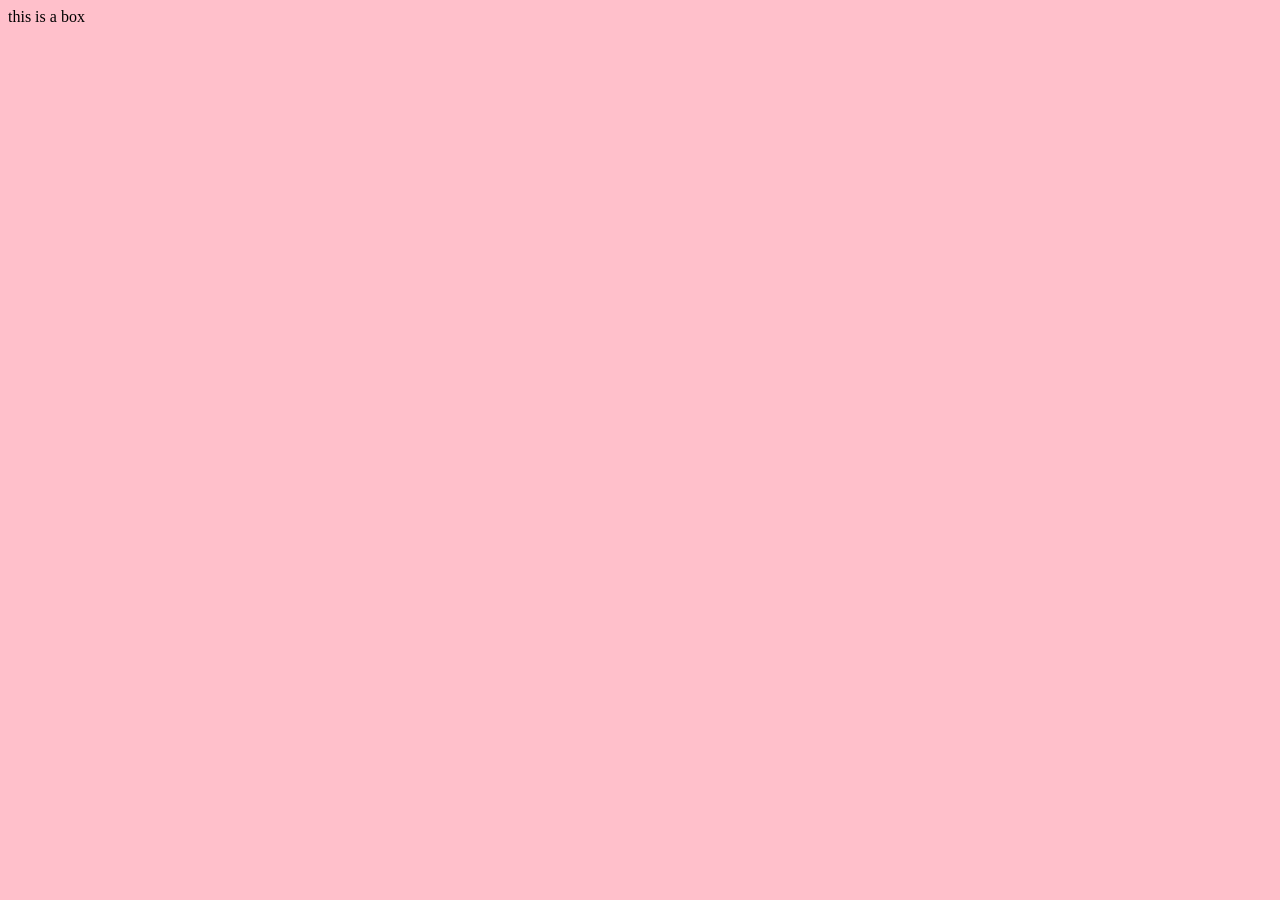
==== index.html @ 016429f2 "Add files via upload" ====
<!DOCTYPE html>
<html lang="en">
<head>
    <meta charset="UTF-8">
    <meta name="viewport" content="width=device-width, initial-scale=1.0">
    <title>Javascript DOM</title>
</head>
<body>
    <div class=""container>
        <div class=""box>
            this is a box
        </div> 
    </div>
    <script>
        document.title="kanika rajput"
        console.log(document.title);
        console.log(document.body);
        document.body.style.backgroundColor="pink"
    </script>
    
</body>
</html>
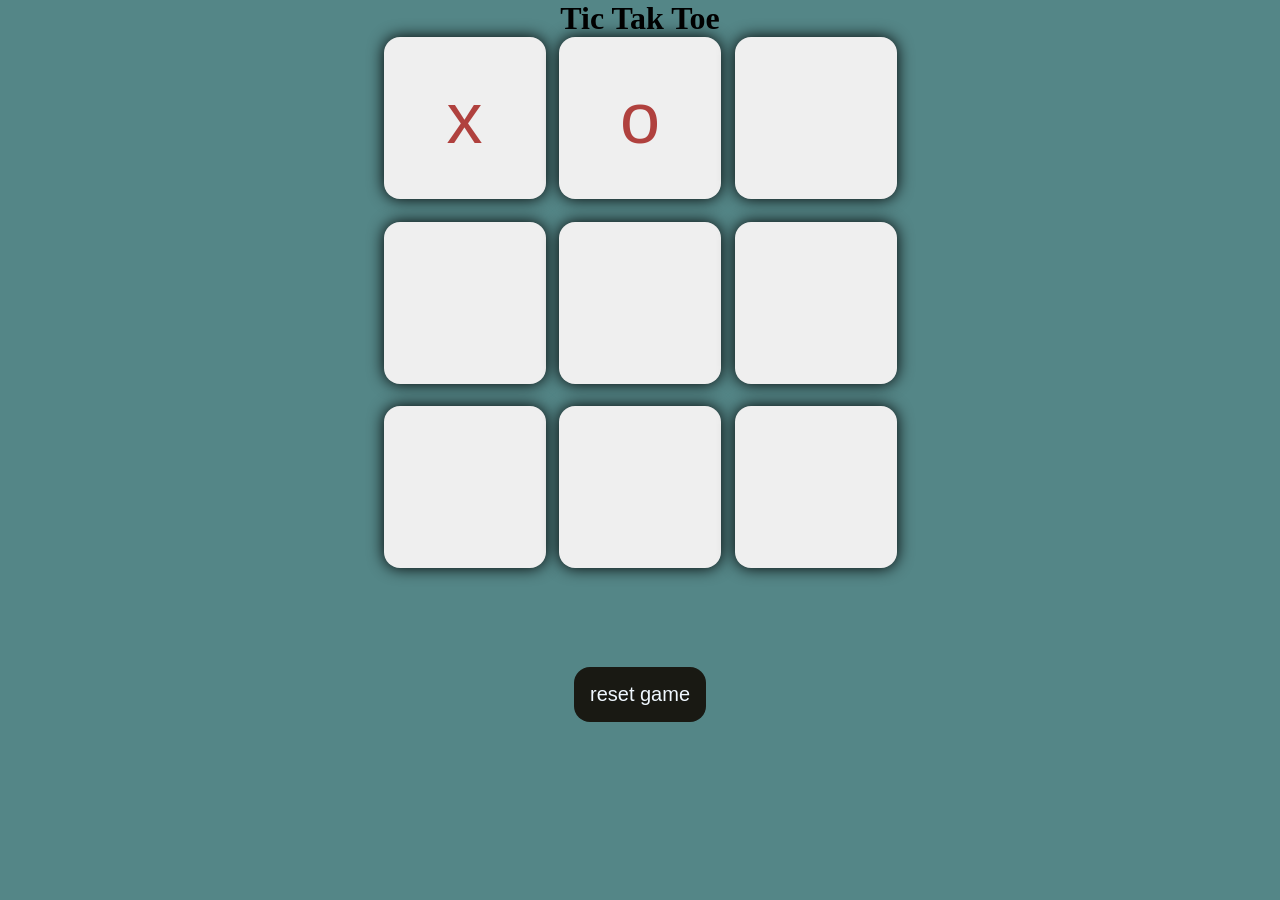
==== commit de9911d0: "Add files via upload" ====
--- a/index.html
+++ b/index.html
@@ -3,20 +3,27 @@
 <head>
     <meta charset="UTF-8">
     <meta name="viewport" content="width=device-width, initial-scale=1.0">
-    <title>Javascript DOM</title>
+    <title>Tic-Tak-Toe</title>
+    <link rel="stylesheet" href="style.css">
 </head>
 <body>
-    <div class=""container>
-        <div class=""box>
-            this is a box
-        </div> 
+    <main>
+    <h1>Tic Tak Toe</h1>
+    <div class="container">
+    <div class="game">
+     <button class="box">x</button>
+     <button class="box">o</button>
+     <button class="box"></button>
+     <button class="box"></button>
+     <button class="box"></button>
+     <button class="box"></button>
+     <button class="box"></button>
+     <button class="box"></button>
+     <button class="box"></button>
     </div>
-    <script>
-        document.title="kanika rajput"
-        console.log(document.title);
-        console.log(document.body);
-        document.body.style.backgroundColor="pink"
-    </script>
-    
+    </div>
+    <button id="reset">reset game</button>
+     </main>
+     <script src="script.js"></script>
 </body>
 </html>
--- a/style.css
+++ b/style.css
@@ -0,0 +1,40 @@
+*{
+    margin:0;
+    padding:0;
+}
+body{
+    background-color: #548687;
+    text-align:center;
+}
+.container{
+    height:70vh;
+    display:flex;
+    flex-wrap: wrap;
+    justify-content: center;
+    gap:1.5vmin;
+}
+.game{
+    height:60vmin;
+    width:60vmin;
+    display:flex;
+    flex-wrap: wrap;
+    justify-content: center;
+    gap:1.5vmin;
+}
+.box{
+    height:18vmin;
+    width:18vmin;
+    border-radius:1rem;
+    border:none;
+    box-shadow:0 0 1rem rgba(0,0,0,1);
+    font-size:8vmin;
+    color:#b0413e;
+}
+#reset{
+    padding:1rem;
+    font-size:1.25rem;
+    background-color: #191913;
+    color:aliceblue;
+    border-radius:1rem;
+    border:none;
+}
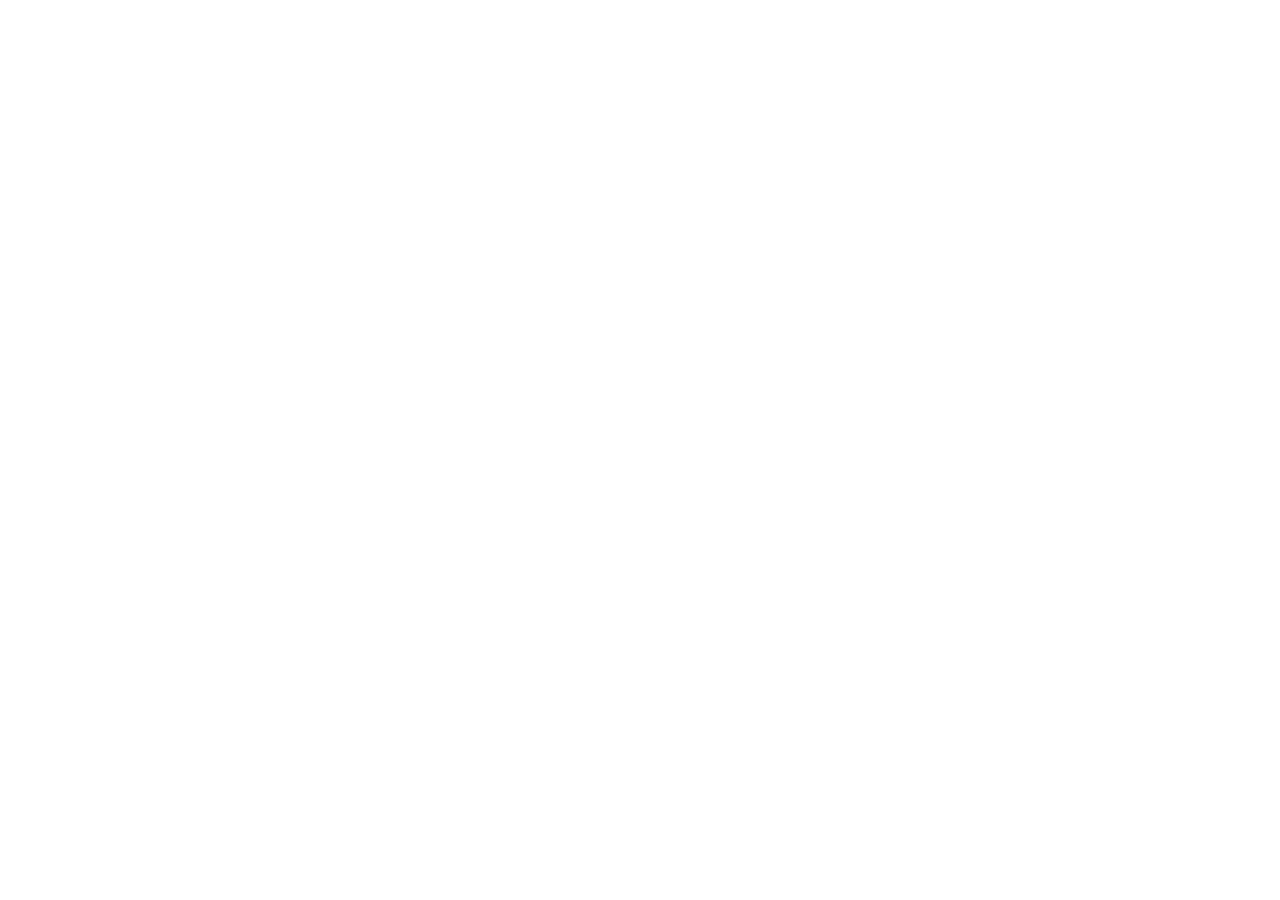
==== commit 7769fe3a: "Add files via upload" ====
--- a/index.html
+++ b/index.html
@@ -3,27 +3,14 @@
 <head>
     <meta charset="UTF-8">
     <meta name="viewport" content="width=device-width, initial-scale=1.0">
-    <title>Tic-Tak-Toe</title>
-    <link rel="stylesheet" href="style.css">
+    <title>Document</title>
 </head>
 <body>
-    <main>
-    <h1>Tic Tak Toe</h1>
-    <div class="container">
-    <div class="game">
-     <button class="box">x</button>
-     <button class="box">o</button>
-     <button class="box"></button>
-     <button class="box"></button>
-     <button class="box"></button>
-     <button class="box"></button>
-     <button class="box"></button>
-     <button class="box"></button>
-     <button class="box"></button>
-    </div>
-    </div>
-    <button id="reset">reset game</button>
-     </main>
-     <script src="script.js"></script>
+    
 </body>
+<script src="variable.js"></script>
+<script src="trenaryoperator.js"></script>
+<script src="truthyfalse.js"></script>
+<script src="typecaste.js"></script>
+<script src="dataype.js"></script>
 </html>
